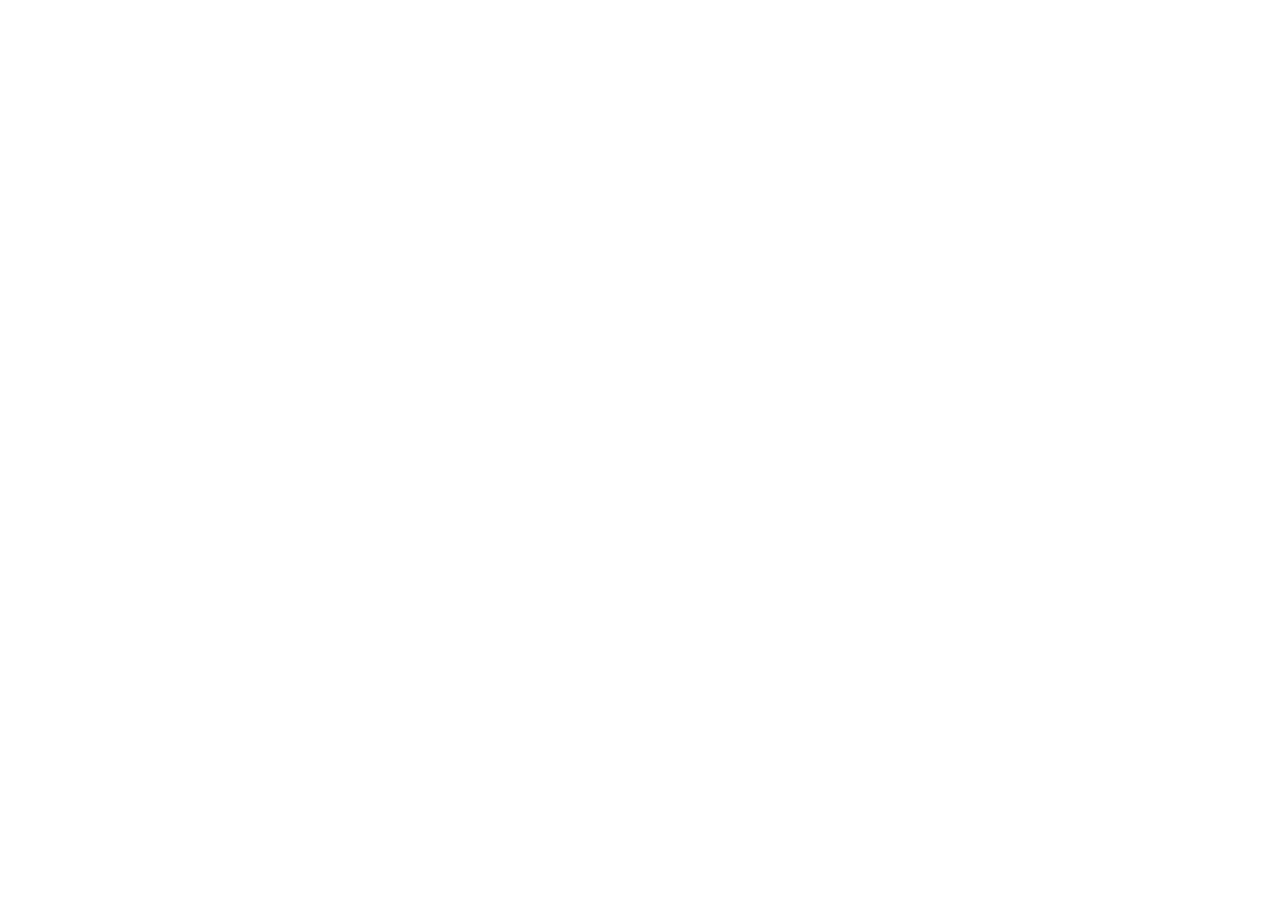
==== index.html @ 55bff876 "add index" ====
<!DOCTYPE html>
<html lang="pt-BR">
<head>
    <meta charset="UTF-8">
    <meta name="viewport" content="width=device-width, initial-scale=1.0">
    <title>Título da Página</title>
</head>
<body>
    <header>

    </header>
    
    <main>

    </main>
    
    <footer>

    </footer>
</body>
</html>
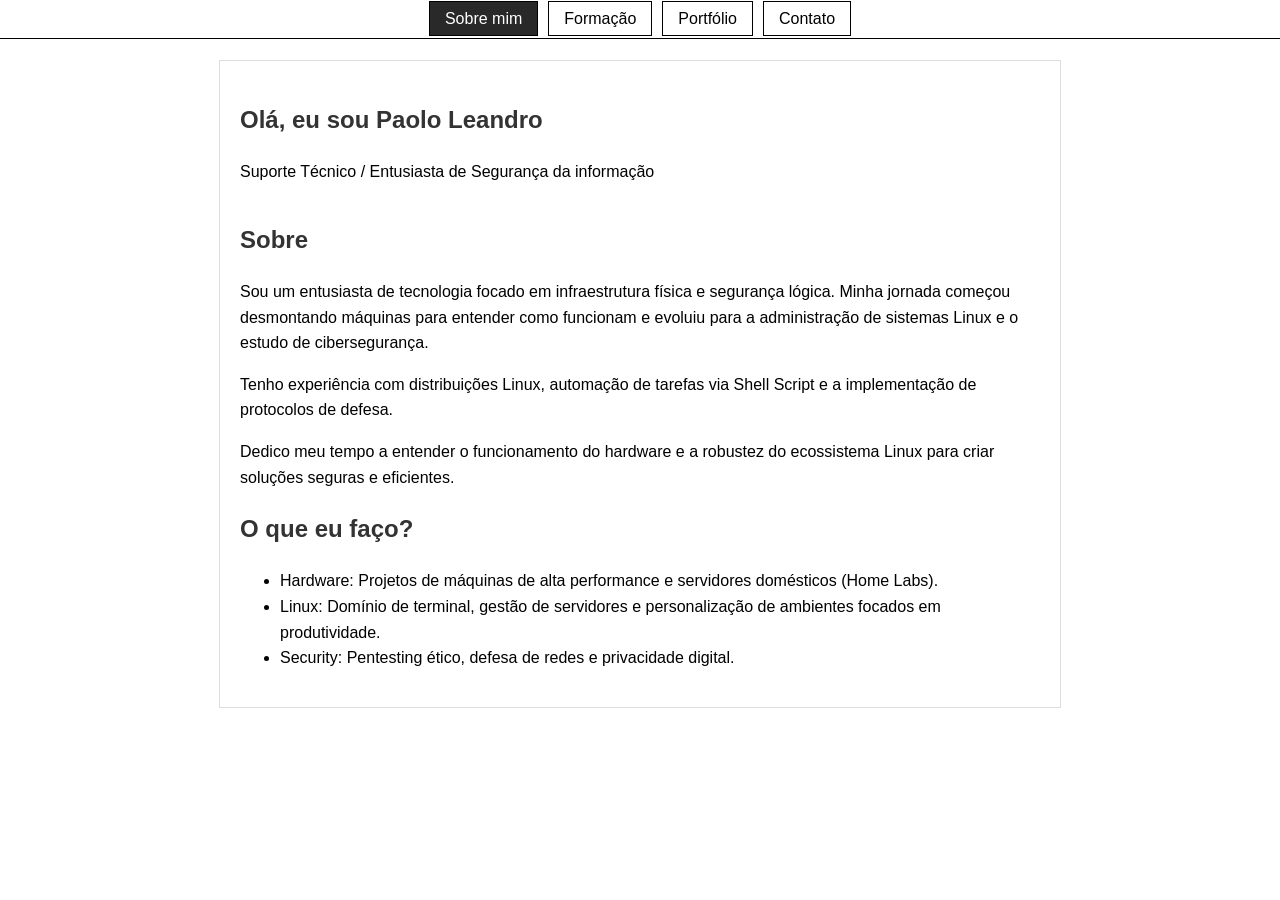
==== commit bf704c4f: "rename main file to index.html" ====
--- a/index.html
+++ b/index.html
@@ -3,19 +3,46 @@
 <head>
     <meta charset="UTF-8">
     <meta name="viewport" content="width=device-width, initial-scale=1.0">
-    <title>Título da Página</title>
+    <title>Sobre Mim</title>
+    <link rel="stylesheet" href="style.css">
 </head>
 <body>
+
+  <nav class="menu"> <!-- estrutura de links consistente em todas as páginas para o menu-->
+    <ul>
+      <li><a href="index.html" class="active">Sobre mim</a></li>
+      <li><a href="formacao.html">Formação</a></li>
+      <li><a href="portfolio.html">Portfólio</a></li>
+      <li><a href="contato.html">Contato</a></li>
+    </ul>
+  </nav>
+
+  <main class="container">
     <header>
+        <h2>Olá, eu sou Paolo Leandro</h2>
+        <p class="tagline">Suporte Técnico / Entusiasta de Segurança da informação</p>
+    </header>
 
-    </header>
-    
-    <main>
+    <section class="sobre-conteudo">
+        <div class="texto">
+            <h2>Sobre</h2>
+            <p>Sou um entusiasta de tecnologia focado em infraestrutura física e 
+            segurança lógica. Minha jornada começou desmontando máquinas para entender como funcionam
+            e evoluiu para a administração de sistemas Linux e o estudo de cibersegurança.</p>
+            <p> Tenho experiência com distribuições Linux, automação de tarefas via Shell
+            Script e a implementação de protocolos de defesa.</p>
+            <p>Dedico meu tempo a entender o funcionamento do hardware e a robustez do ecossistema Linux
+            para criar soluções seguras e eficientes.</p>
+            
+            <h2>O que eu faço?</h2>
+            <ul>
+                <li>Hardware: Projetos de máquinas de alta performance e servidores domésticos (Home Labs).</li>
+                <li>Linux: Domínio de terminal, gestão de servidores e personalização de ambientes focados em produtividade.</li>
+                <li>Security: Pentesting ético, defesa de redes e privacidade digital.</li>
+            </ul>
+        </div>
+    </section>
+  </main>
 
-    </main>
-    
-    <footer>
-
-    </footer>
 </body>
 </html>
--- a/style.css
+++ b/style.css
@@ -0,0 +1,107 @@
+body {
+  margin-top: 60px; /* margem para evitar que o conteudo fique escondido */
+}
+
+.menu {
+  position: fixed;
+  top: 0;
+  left: 0;
+  width: 100%;
+  background-color: white;
+  border-bottom: 1px solid #000;
+  z-index: 1000;
+}
+
+.menu ul {
+  list-style: none;
+  display: flex;
+  justify-content: center; /* aqui os itens sao centralizados */
+  margin: 0;
+  padding: 10px 0;
+}
+
+.menu li {
+  margin: 0 5px;
+}
+
+.menu a {
+  text-decoration: none;
+  color: black;
+  padding: 8px 15px;
+  border: 1px solid #000;
+  font-family: sans-serif;
+  transition: 0.3s;
+}
+
+.menu a:hover {
+  background-color: #D0D0D0; /* efeito de passar o mouse */
+}
+
+.menu a.active {
+  background-color: #292929; /* cor quando o menu está ativo */
+  color: white;
+}
+
+.container {
+    max-width: 800px;
+    margin: 0 auto 20px;
+    padding: 20px;
+    font-family: Arial, sans-serif;
+    line-height: 1.6;
+    border: 1px solid #ddd; /* adicionar aspecto de quadro */
+}
+
+.sobre-conteudo, .formacao-conteudo, .porfolio-conteudo {
+    display: flex;
+    align-items: center;
+    gap: 30px;
+}
+
+/* style para o formulario */
+
+/* style.css */
+
+.contato-container {
+    max-width: 400px;
+    margin: 50px auto;
+    font-family: sans-serif;
+}
+
+h2 {
+    color: #333;
+}
+
+input, textarea {
+    width: 100%;
+    margin-bottom: 10px;
+    padding: 8px;
+    border: 1px solid #ccc;
+    box-sizing: border-box;
+}
+
+button {
+    width: 100%;
+    padding: 10px;
+    cursor: pointer;
+    background-color: #292929;
+    color: white;
+    border: none;
+}
+
+button:hover {
+    background-color: #D0D0D0;
+}
+
+#status {
+    color: green;
+    font-weight: bold;
+    margin-top: 15px;
+}
+
+/* responsividade simples para celular */
+@media (max-width: 600px) {
+    .sobre-conteudo, .formacao-conteudo, .portfolio-conteudo, .contato-conteudo {
+        flex-direction: column;
+        text-align: center;
+    }
+}
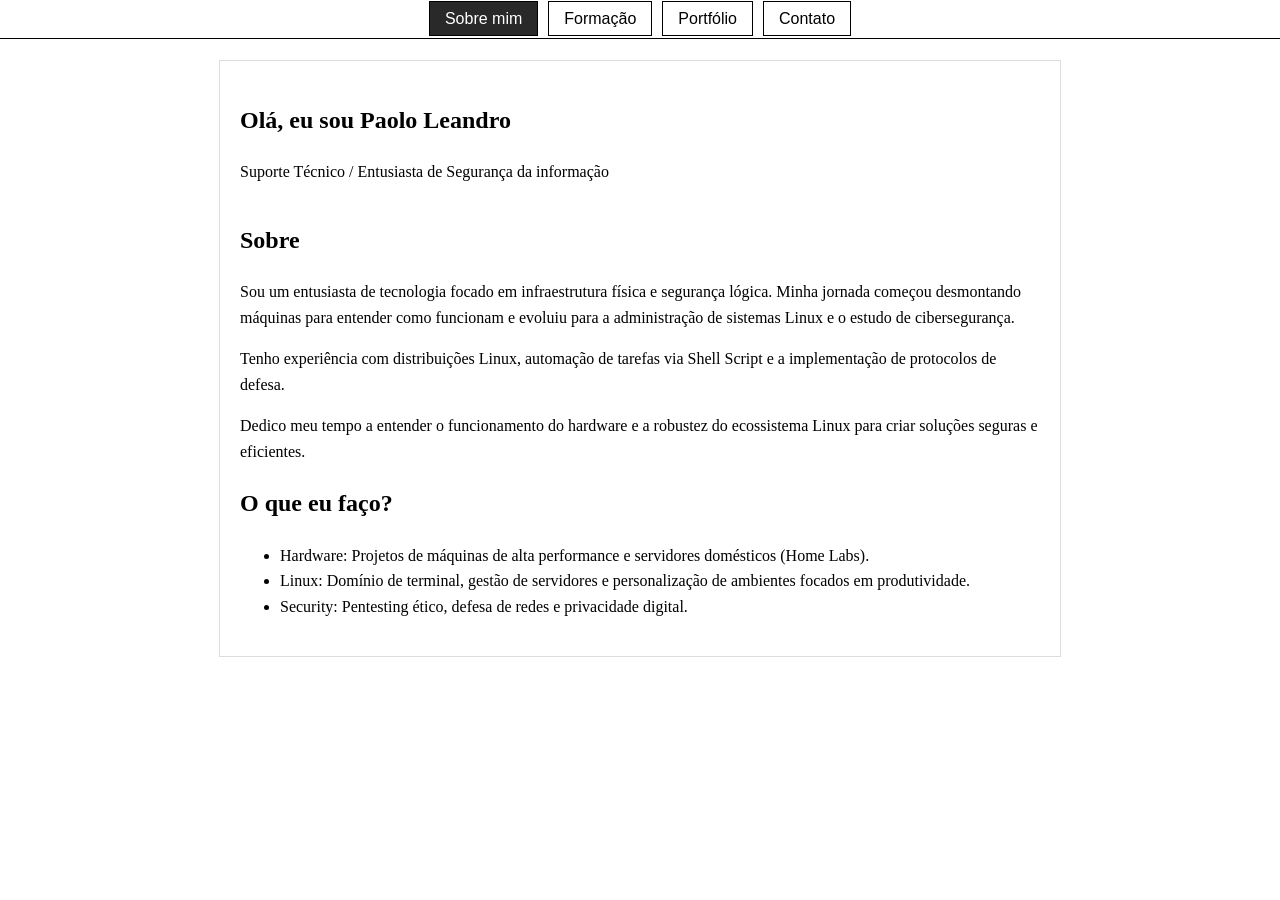
==== commit b140186d: "change css and js location" ====
--- a/index.html
+++ b/index.html
@@ -4,7 +4,7 @@
     <meta charset="UTF-8">
     <meta name="viewport" content="width=device-width, initial-scale=1.0">
     <title>Sobre Mim</title>
-    <link rel="stylesheet" href="style.css">
+    <link rel="stylesheet" href="css/style.css">
 </head>
 <body>
 
--- a/css/style.css
+++ b/css/style.css
@@ -0,0 +1,115 @@
+body {
+  margin-top: 60px; /* margem para evitar que o conteudo fique escondido */
+}
+
+.menu {
+  position: fixed;
+  top: 0;
+  left: 0;
+  width: 100%;
+  background-color: white;
+  border-bottom: 1px solid #000;
+  z-index: 1000;
+}
+
+.menu ul {
+  list-style: none;
+  display: flex;
+  justify-content: center; /* aqui os itens sao centralizados */
+  margin: 0;
+  padding: 10px 0;
+}
+
+.menu li {
+  margin: 0 5px;
+}
+
+.menu a {
+  text-decoration: none;
+  color: black;
+  padding: 8px 15px;
+  border: 1px solid #000;
+  font-family: sans-serif;
+  transition: 0.3s;
+}
+
+.menu a:hover {
+  background-color: #D0D0D0; /* efeito de passar o mouse */
+}
+
+.menu a.active {
+  background-color: #292929; /* cor quando o menu está ativo */
+  color: white;
+}
+
+.container {
+    max-width: 800px;
+    margin: 0 auto 20px;
+    padding: 20px;
+    line-height: 1.6;
+    border: 1px solid #ddd; /* adicionar aspecto de quadro */
+}
+
+.sobre-conteudo, .formacao-conteudo, .porfolio-conteudo {
+    display: flex;
+    align-items: center;
+    gap: 30px;
+}
+
+/* a partir daqui sao estilos do formulario */
+
+.contato-container {
+    max-width: 500px;
+    margin: 0 auto;
+    padding: 20px;
+}
+
+.campo {
+    margin-bottom: 15px;
+}
+
+.campo label {
+    display: block;
+    margin-bottom: 5px;
+    font-weight: bold;
+}
+
+.campo input, .campo textarea {
+    width: 100%;
+    padding: 10px;
+    border: 1px solid #ccc;
+    box-sizing: border-box; /* para o padding nao aumentar o tamanho do campo */
+}
+
+.erro {
+    color: red;
+    font-size: 0.8rem;
+    display: none; /* esconde a mensagem de error por padrão */
+}
+
+#sucesso {
+    display:none; /* esconde a mensagem por padrao */ 
+    color: green; 
+    margin-top: 20px;
+}
+
+button {
+    background-color: #292929;
+    color: white;
+    padding: 10px 20px;
+    border: none;
+    cursor: pointer;
+    width: 100%;
+}
+
+button:hover {
+    background-color: #555555;
+}
+
+/* responsividade simples para celular */
+@media (max-width: 600px) {
+    .sobre-conteudo, .formacao-conteudo, .portfolio-conteudo, .contato-conteudo {
+        flex-direction: column;
+        text-align: center;
+    }
+}
